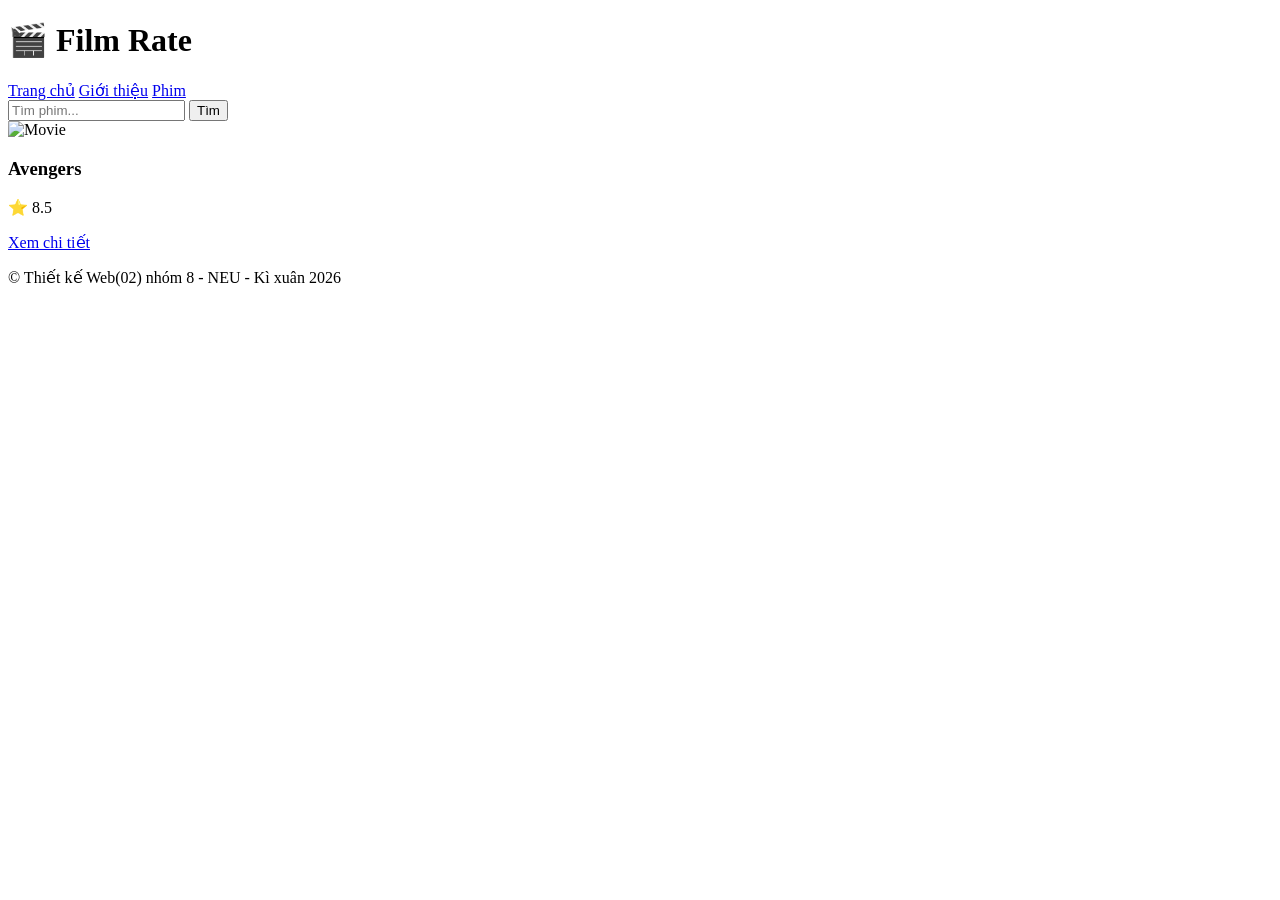
==== index.html @ 40f3263d "abc" ====
<!DOCTYPE html>
<html lang="vi">
<head>
    <meta charset="UTF-8">
    <meta name="viewport" content="width=device-width, initial-scale=1.0">
    <title>Film Rate</title>

    <!-- CSS -->
    <link rel="stylesheet" href="css/style.css">
</head>
<body>

    <!-- HEADER -->
    <header>
        <h1>🎬 Film Rate</h1>
        <nav>
            <a href="index.html">Trang chủ</a>
            <a href="about.html">Giới thiệu</a>
            <a href="detail.html">Phim</a>
        </nav>
    </header>

    <main>

        <!-- SEARCH -->
        <section class="search">
            <input type="text" id="searchInput" placeholder="Tìm phim...">
            <button onclick="searchMovie()">Tìm</button>
        </section>

        <!-- MOVIE LIST -->
        <section class="movie-list" id="movieList">

            <!-- 1 MOVIE CARD -->
            <div class="film-card">
                <img src="images/movie1.jpg" alt="Movie">
                <h3>Avengers</h3>
                <p>⭐ 8.5</p>
                <a href="detail.html">Xem chi tiết</a>
            </div>

        </section>
        
    </main>

    <!-- FOOTER -->
    <footer>
        <p>© Thiết kế Web(02) nhóm 8 - NEU - Kì xuân 2026</p>
    </footer>

    <!-- JS -->
    <script src="js/main.js"></script>

</body>
</html>
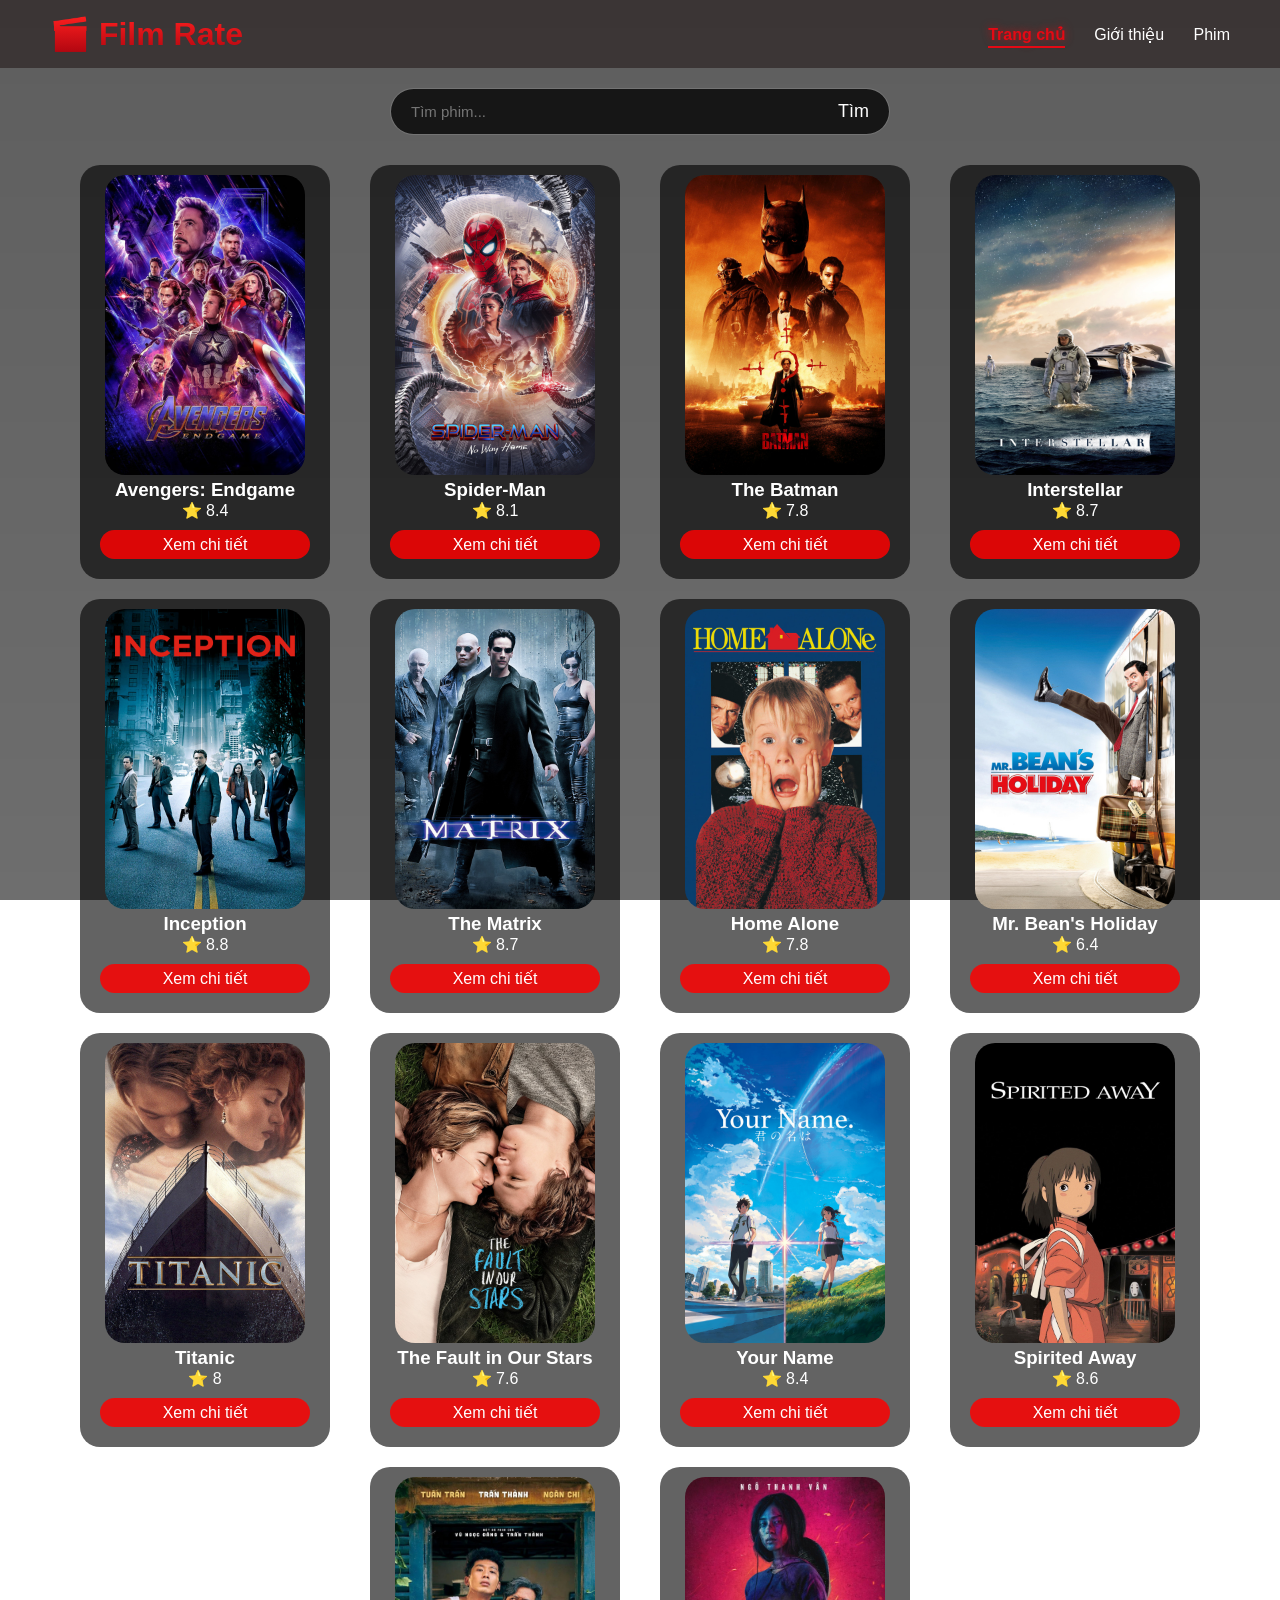
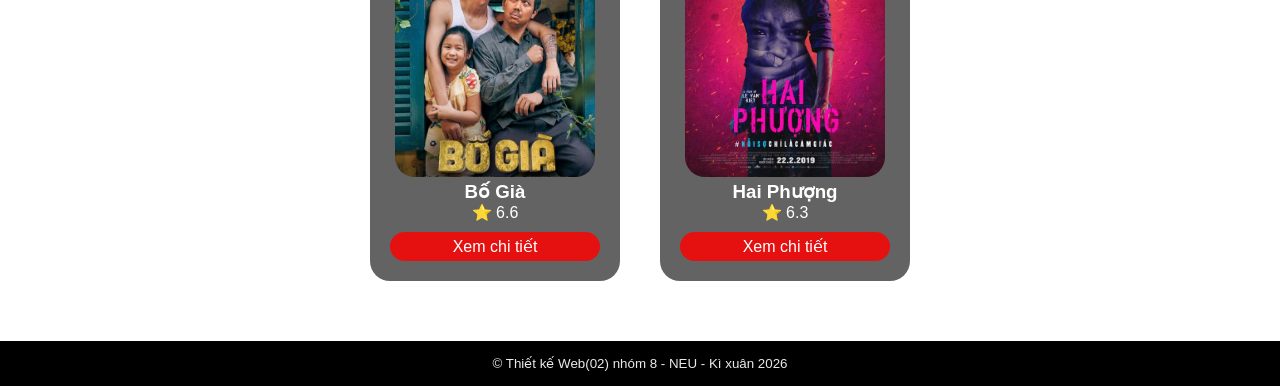
==== commit f64e05fa: "Update search function" ====
--- a/index.html
+++ b/index.html
@@ -14,9 +14,9 @@
     <header>
         <h1>🎬 Film Rate</h1>
         <nav>
-            <a href="index.html">Trang chủ</a>
+            <a href="index.html" class="active">Trang chủ</a>
             <a href="about.html">Giới thiệu</a>
-            <a href="detail.html">Phim</a>
+            <a href="detail1.html">Phim</a>
         </nav>
     </header>
 
@@ -33,10 +33,14 @@
 
             <!-- 1 MOVIE CARD -->
             <div class="film-card">
+<<<<<<< HEAD
                 <img src="images/movie1.jpg" alt="Movie">
                 <h3>Avengers</h3>
                 <p>⭐ 8.5</p>
                 <a href="detail.html">Xem chi tiết</a>
+=======
+                
+>>>>>>> 9b59aae (Update search function)
             </div>
 
         </section>
--- a/css/style.css
+++ b/css/style.css
@@ -0,0 +1,406 @@
+* {
+    margin: 0;
+    padding: 0;
+    box-sizing:border-box;
+font-family: 'Inter', 'Geerlow', sans-serif;}
+
+html, body {
+    height: 100%;
+}
+
+body {
+    flex: 1;
+    height: 100%;
+    flex-direction: column;
+    display: flex;
+}
+
+body::before {
+    content: "";
+    position: fixed;
+    inset: 0;
+
+    background: 
+        linear-gradient(rgba(0, 0, 0, 0.633), rgba(0, 0, 0, 0.567)), /* TỐI HƠN */
+        url("https://cdn.mos.cms.futurecdn.net/rDJegQJaCyGaYysj2g5XWY.jpg") no-repeat center center/cover;
+
+    filter: blur(px);
+    z-index: -1;
+}
+
+main {
+    flex: 1;
+}
+
+header h1 {
+    color: red;
+    background: linear-gradient(to bottom, #ff1f1f, #b00610);
+    -webkit-background-clip: text;
+    -webkit-text-fill-color: transparent;
+}
+
+header {
+    position:sticky;
+    display: flex;
+    justify-content: space-between;
+    align-items: center;
+    padding: 15px 50px;
+    background-color: rgba(16, 3, 3, 0.444);
+}
+
+nav a {
+    position: relative;
+    margin-left: 25px;
+    transition: 0.3s;
+    color: #ffffff;
+    text-decoration: none;
+}
+nav a::after {
+    content: "";
+    position: absolute;
+    left: 0;
+    bottom: -5px;
+    width: 0%;
+    height: 2px;
+    background: #e50914;
+    transition: 0.3s;
+}
+nav a:hover {
+    color: white;
+}
+
+nav a:hover::after {
+    width: 100%;
+}
+
+/* ===== ACTIVE MENU ===== */
+nav a.active {
+    color: #e50914;
+    font-weight: bold;
+}
+
+nav a.active::after {
+    width: 100%;
+    background: #e50914;
+    
+}
+
+/* Hiệu ứng glow nhẹ */
+nav a.active {
+    text-shadow: 0 0 8px rgba(229, 9, 20, 0.7);
+    
+}
+
+.search {
+    display: flex;
+    border: 1px solid rgba(255, 255, 255, 0.401);
+    text-align: center;
+    padding: 12px 10px;
+    margin: 20px auto;
+    width:500px;
+    border-radius: 100px;
+    background: rgba(0, 0, 0, 0.77);
+}
+
+.search input {
+    border: none;
+    background: transparent;
+    flex: 1;
+    font-size: 15px;
+    padding-left: 10PX;
+    color: white;
+    outline: none;
+}
+
+.search button {
+    border: none;
+    background: transparent;
+    cursor: pointer;
+    font-size: large;
+    padding-right: 10px;
+    background: rgb(255, 255, 255);
+    -webkit-background-clip: text;
+    -webkit-text-fill-color: transparent;
+}
+
+ .film-card {
+    width: 250px;
+    border: none;
+    padding: 10px 10px;
+    margin: 10px 20px;
+    transition: 0.4s;
+    text-align: center;
+    border-radius: 20px;
+    background: rgba(1, 0, 0, 0.61);
+    color: white;
+    animation: fadeIn 1s ease;
+ }
+
+ .movie-list {
+    justify-content: center;
+    display: flex;
+    flex-wrap: wrap;
+ }
+
+ .film-card:hover {
+    transform: scale(1.1);
+ }
+
+.film-card img {
+    width: 200px;
+    border-radius: 20px;
+    transition: 0.4s;
+    height: 300px;
+    object-fit: cover;
+}
+
+.film-card a {
+    text-decoration: none;
+    color: white;
+    background-color: rgba(255, 1, 1, 0.834);
+    padding: 5px;
+    border-radius: 100px;
+    text-align: center;
+    display: block;
+    position: relative;
+    margin: 10px;
+    transition: 0.3s;
+    
+}
+
+.film-card a:hover {
+    background-color: rgb(242, 71, 71);
+}
+
+/* giới thiệu */
+.about {
+    background: rgba(0, 0, 0, 0.53);
+    color: white;
+    border: 1px solid rgba(255, 255, 255, 0);
+    border-radius: 20px;
+    margin: 150px auto;
+    padding: 40px;
+    max-width: 800px;
+
+    backdrop-filter: blur(10px);
+    box-shadow: 0 10px 40px rgba(0,0,0,0.7);
+    animation: fadeIn 1s ease;
+}
+
+.about h2 {
+    color: #ff1f1f;
+    margin-bottom: 10px;
+    font-size: 30px;
+}
+
+.about p {
+    margin-bottom: 40px;
+}
+
+.about ul {
+    list-style: none;
+    padding-left: 0;
+}
+
+.about li {
+    border: 1px solid rgba(255, 255, 255, 0.052);
+    padding: 10px;
+    margin: 10px;
+    border-radius: 10px;
+    transition: 0.3s;
+    width: 10;
+    background: rgba(255, 255, 255, 0.052);
+}
+
+.about li:hover {
+    transform: scale(1.02);
+    background: red;
+}
+
+footer {
+    text-align: center;
+    margin-top: auto;
+    background: black;
+    color: rgba(255, 255, 255, 0.916);
+    margin-top: 50px;
+    padding: 15px;
+    font-size: smaller;
+}
+
+/* phim */
+.movie-detail {
+    display: flex;
+    gap: 50px;
+    margin-bottom: 80px;
+    align-items: center;
+    animation: fadeInUp 1s ease-out;
+    background: linear-gradient(rgba(0, 0, 0, 0.618));
+}
+
+@keyframes fadeInUp {
+    from {
+        opacity: 0;
+        transform: translateY(30px);
+    }
+    to {
+        opacity: 1;
+        transform: translateY(0);
+    }
+}
+
+.movie-detail img {
+    width: 420px;
+    border-radius: 12px;
+    box-shadow: 0 20px 50px rgba(0, 0, 0, 0.8);
+    border: 1px solid rgba(255, 255, 255, 0);
+    margin: 20px 20px;
+}
+
+
+
+.info h2 {
+    font-size: 3.5rem;
+    font-weight: 800;
+    margin-bottom: 20px;
+    background: linear-gradient(to bottom, #ff0000, #500306);
+    -webkit-background-clip: text;
+    -webkit-text-fill-color: transparent;
+    letter-spacing: -1px;
+}
+
+.info p {
+    margin-bottom: 15px;
+    font-size: 1.1rem;
+    color: #b3b3b3;
+}
+
+.info p strong {
+    color: #ffffff;
+    font-weight: 500;
+}
+
+.review {
+    background: rgba(255, 255, 255, 0.05);
+    backdrop-filter: blur(10px);
+    padding: 40px;
+    border-radius: 20px;
+}
+
+.review h2 {
+    font-size: 2rem;
+    margin-bottom: 30px;
+    position: relative;
+    color: white;
+}
+
+.review h2::after {
+    content: "";
+    position: absolute;
+    bottom: -8px;
+    left: 0;
+    width: 137px;
+    height: 4px;
+    background: #e50914;
+    border-radius: 2px;
+}
+
+#reviewForm input, 
+#reviewForm textarea {
+    width: 100%;
+    padding: 15px;
+    background: rgba(255, 255, 255, 0.1);
+    border: 1px solid transparent;
+    border-radius: 8px;
+    color: white;
+    font-size: 1rem;
+    margin-bottom: 20px;
+    transition: all 0.3s ease;
+}
+
+#reviewForm input:focus, 
+#reviewForm textarea:focus {
+    background: rgba(255, 255, 255, 0.15);
+    border-color: #e50914;
+    outline: none;
+    box-shadow: 0 0 15px rgba(229, 9, 20, 0.2);
+}
+
+#reviewForm button {
+    background: #e50914;
+    color: white;
+    padding: 14px 40px;
+    border: none;
+    border-radius: 4px;
+    font-weight: 700;
+    cursor: pointer;
+    text-transform: uppercase;
+    transition: all 0.4s cubic-bezier(0.175, 0.885, 0.32, 1.275); /* Hiệu ứng nảy nhẹ */
+}
+
+#reviewForm button:hover {
+    background: #f40612;
+    transform: translateY(-3px);
+    box-shadow: 0 10px 20px rgba(229, 9, 20, 0.4);
+}
+
+.review1 {
+    background: rgba(255, 255, 255, 0);
+    backdrop-filter: blur(10px);
+    padding: 40px;
+    border-radius: 20px;
+    animation: fadeIn 1s ease;
+}
+
+.review1 h2 {
+    color: white;
+    text-align: center;
+    margin: 100px 340px;
+}
+
+
+
+.review1 a {
+    text-decoration: none;
+    color: white;
+    background: red;
+    border-radius: 100px;
+    padding: 10px 20px;
+    display: block;
+    margin: 10px auto;
+    width: fit-content;
+}
+
+@keyframes fadeIn {
+    from {
+        opacity: 0;
+        transform: translateY(20px);
+    }
+    to {
+        opacity: 1;
+        transform: translateY(0);
+    }
+}
+.movie-detail {
+    display: block;
+}
+
+/* ẢNH + INFO NẰM NGANG */
+.top-detail {
+    display: flex;
+    gap: 50px;
+    align-items: center;
+}
+
+/* VIDEO NẰM DƯỚI */
+.trailer {
+    width: 100%;
+    margin-top: 40px;
+    text-align: center;
+}
+
+.trailer iframe {
+    width: 100%;
+    max-width: 1000px;
+    height: 500px;
+    border-radius: 15px;
+}
